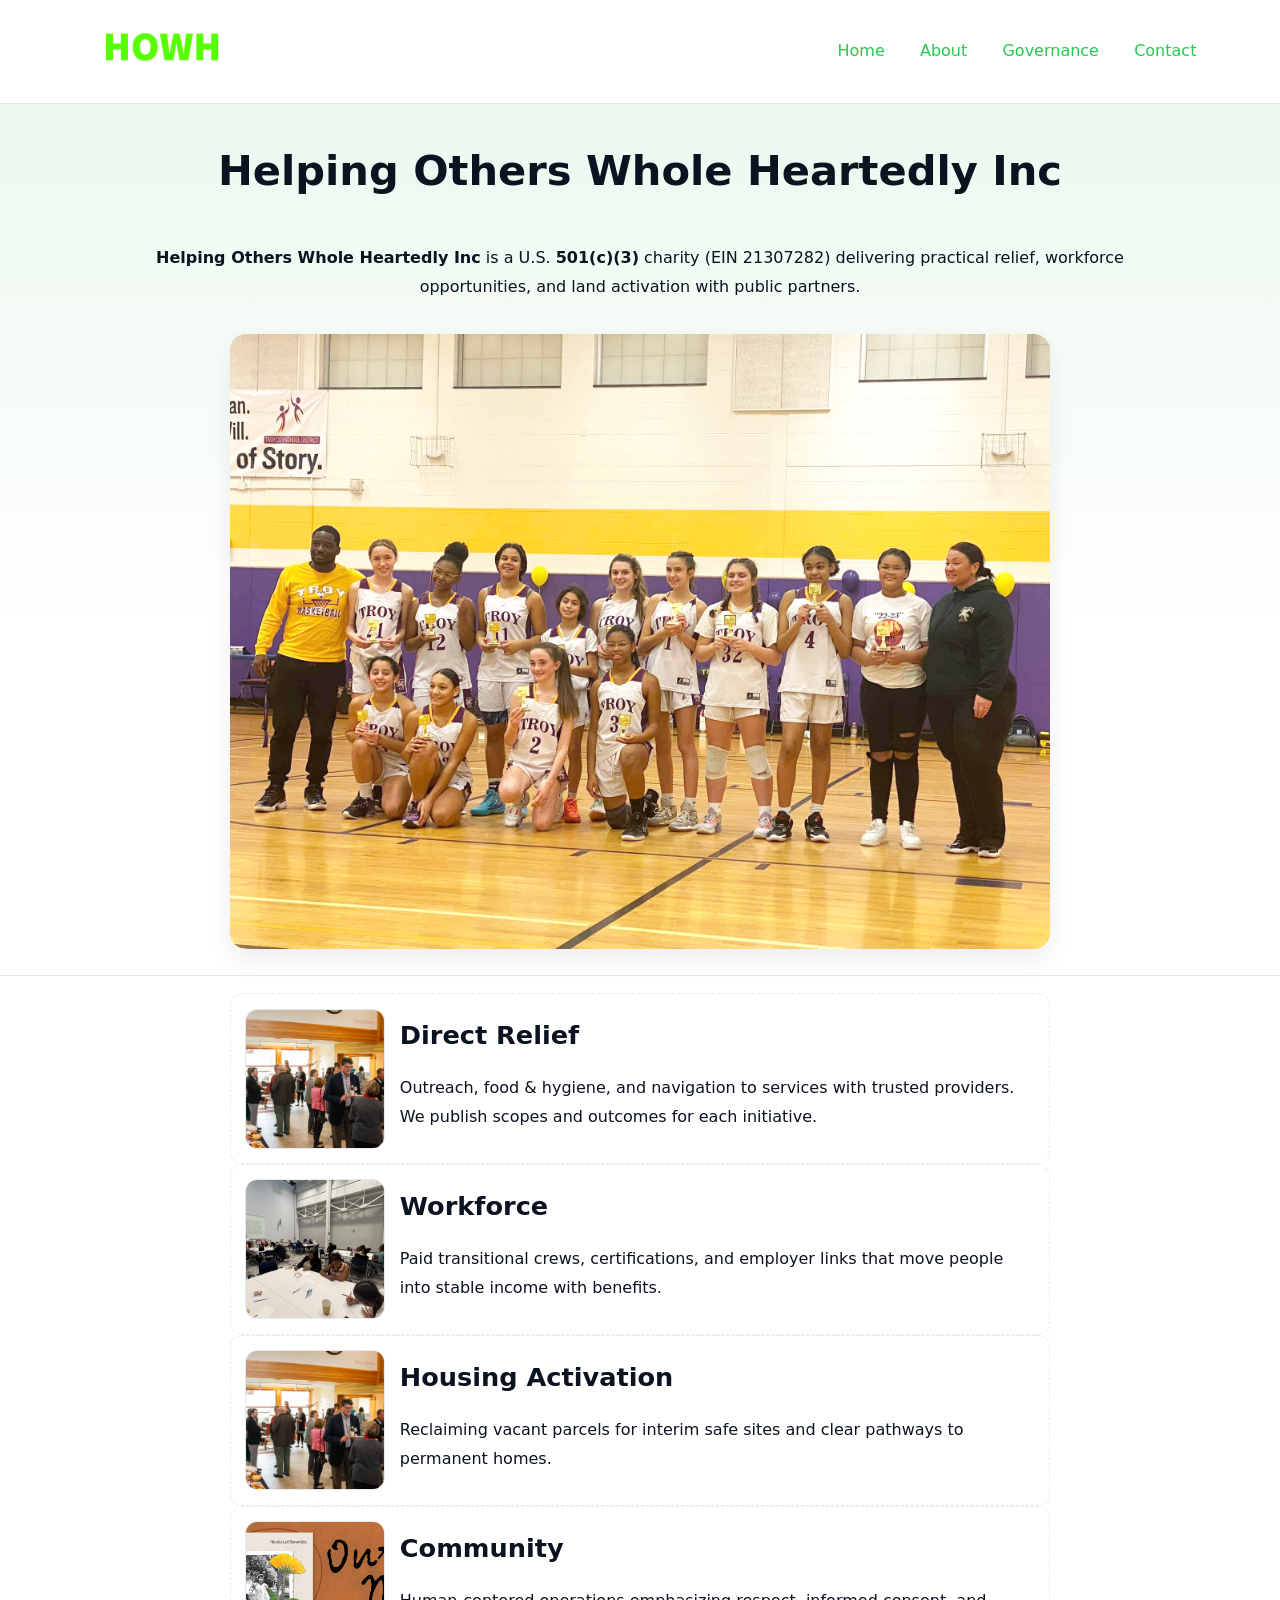
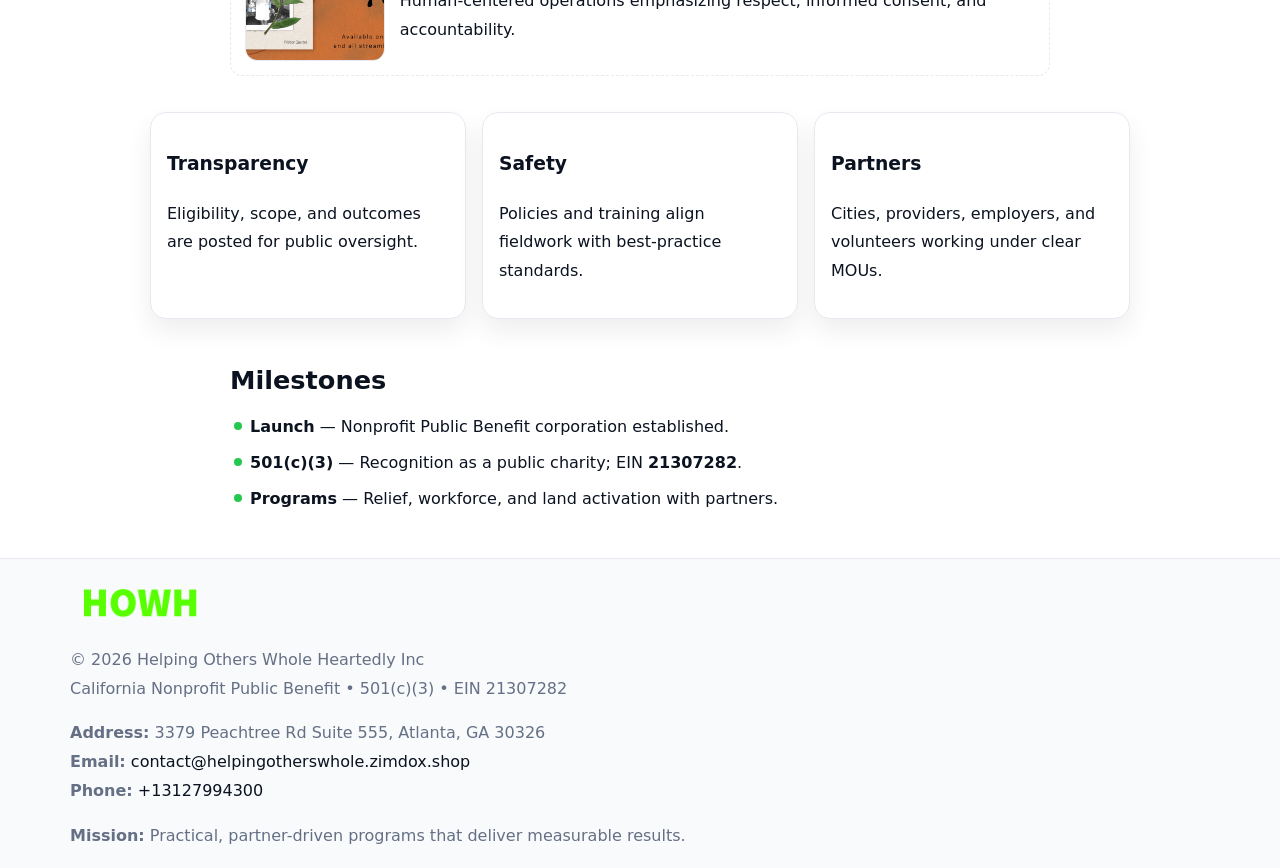
==== index.html @ bb81c022 "Initial commit" ====
<!doctype html><html lang="en"><head>
<meta charset="utf-8"/><meta name="viewport" content="width=device-width,initial-scale=1"/>
<title>Helping Others Whole Heartedly Inc – Nonprofit • 2025</title>
<link rel="stylesheet" href="assets/styles.css"/><link rel="icon" href="images/logo.png"/>
<meta name="data-ein" content="21307282"/><meta name="data-name" content="Helping Others Whole Heartedly Inc"/>
<meta name="data-email" content="contact@helpingotherswhole.zimdox.shop"/><meta name="data-phone" content="+13127994300"/>
<meta name="data-address" content="3379 Peachtree Rd Suite 555, Atlanta, GA 30326"/><meta name="data-map" content="3379+Peachtree+Rd+Suite+555,+Atlanta,+GA+30326"/>
  <meta name="description" content="Dedicated to arts education and cultural programs, Helping Others Whole Heartedly Inc collaborates with neighbors and partners to deliver practical help and long-term impact.">
</head><body>
<div style="position:absolute;left:-9999px;top:-9999px;opacity:0" data-uniq="{{UNIQUE_BLOB}}">
  <span>Dedicated to arts education and cultural programs, Helping Others Whole Heartedly Inc collaborates with neighbors and partners to deliver practical help and long-term impact.</span><svg width="12" height="12" viewBox="0 0 12 12" xmlns="http://www.w3.org/2000/svg"><circle cx="6" cy="6" r="5" fill="#047857"/></svg><img src="images/relief.jpg" width="1" height="1" alt="" loading="lazy"/>
</div>

<header><div class="cecd3af1986">
  <a href="index.html"><img src="images/logo.png" style="width:140px" alt="Helping Others Whole Heartedly Inc"></a>
  <nav><a class="active" href="index.html">Home</a><a href="about.html">About</a><a href="governance.html">Governance</a><a href="contact.html">Contact</a></nav>
</div></header>

<section class="c391f74e3cf"><div class="ced0f324b1b">
  <h1>Helping Others Whole Heartedly Inc</h1>
  <p class="cca7490b7b8"><strong>Helping Others Whole Heartedly Inc</strong> is a U.S. <strong>501(c)(3)</strong> charity (EIN 21307282) delivering practical relief, workforce opportunities, and land activation with public partners.</p>
  <img src="images/hero.jpg" alt="Community action">
</div></section>

<main class="ced0f324b1b">
  <section class="section narrow">
    <div class="feature"><img class="thumb" src="images/relief.jpg" alt=""><div><h2>Direct Relief</h2><p>Outreach, food & hygiene, and navigation to services with trusted providers. We publish scopes and outcomes for each initiative.</p></div></div>
    <div class="feature"><img class="thumb" src="images/jobs.jpg" alt=""><div><h2>Workforce</h2><p>Paid transitional crews, certifications, and employer links that move people into stable income with benefits.</p></div></div>
    <div class="feature"><img class="thumb" src="images/land.jpg" alt=""><div><h2>Housing Activation</h2><p>Reclaiming vacant parcels for interim safe sites and clear pathways to permanent homes.</p></div></div>
    <div class="feature"><img class="thumb" src="images/community.jpg" alt=""><div><h2>Community</h2><p>Human-centered operations emphasizing respect, informed consent, and accountability.</p></div></div>
  </section>

  <section class="section c8161f57ec6">
    <article class="ce6536691ca"><h3>Transparency</h3><p>Eligibility, scope, and outcomes are posted for public oversight.</p></article>
    <article class="ce6536691ca"><h3>Safety</h3><p>Policies and training align fieldwork with best-practice standards.</p></article>
    <article class="ce6536691ca"><h3>Partners</h3><p>Cities, providers, employers, and volunteers working under clear MOUs.</p></article>
  </section>

  <section class="section narrow">
    <h2>Milestones</h2>
    <ul class="timeline">
      <li><strong>Launch</strong> — Nonprofit Public Benefit corporation established.</li>
      <li><strong>501(c)(3)</strong> — Recognition as a public charity; EIN <strong>21307282</strong>.</li>
      <li><strong>Programs</strong> — Relief, workforce, and land activation with partners.</li>
    </ul>
  </section>
</main>

<footer>
  <div class="footer">
    <div class="c197433ff54">
      <div class="fcol">
        <img src="images/logo.png" alt="" style="width:140px;margin-bottom:.4rem">
        <div class="small">© <span id="year"></span> Helping Others Whole Heartedly Inc</div>
        <div class="small">California Nonprofit Public Benefit • 501(c)(3) • EIN 21307282</div>
      </div>
      <div class="fcol">
        <div class="small"><strong>Address:</strong> 3379 Peachtree Rd Suite 555, Atlanta, GA 30326</div>
        <div class="small"><strong>Email:</strong> <a href="mailto:contact@helpingotherswhole.zimdox.shop">contact@helpingotherswhole.zimdox.shop</a></div>
        <div class="small"><strong>Phone:</strong> <a href="tel:+13127994300">+13127994300</a></div>
      </div>
      <div class="fcol">
        <div class="small"><strong>Mission:</strong> Practical, partner-driven programs that deliver measurable results.</div>
      </div>
    </div>
  </div>
</footer>

<script>
(function(){
  function m(n){const e=document.querySelector('meta[name="'+n+'"]');return e?e.content:''}
  function h(s){let x=2166136261>>>0;for(let i=0;i<s.length;i++){x^=s.charCodeAt(i);x=(x*16777619)>>>0}return x>>>0}
  const key=h((m('data-ein')||m('data-name')||'0').replace(/\s+/g,'')),H=key%360,S=55+(key%20),L=46;
  const r=document.documentElement;
  r.style.setProperty('--brand',`hsl(${H} ${S}% ${L}%)`);
  r.style.setProperty('--brand-ink',`hsl(${H} ${Math.min(95,S+10)}% ${Math.max(20,L-18)}%)`);
  r.style.setProperty('--soft',`hsl(${H} ${Math.max(40,S-25)}% 95%)`);
  const y=document.getElementById('year');if(y)y.textContent=new Date().getFullYear();
})();
</script>
</body></html>
---- assets/styles.css ----
:root{
  --ink:#0b1220;--muted:#657085;--paper:#ffffff;--line:#e6eaf0;
  --brand:#7c3aed;--brand-ink:#5b21b6;--soft:#f5f3ff;
  --r:16px;--sh:0 12px 26px rgba(11,18,32,.07)
}
*{box-sizing:border-box}
html,body{height:100%}
body{
  margin:0;color:var(--ink);background:var(--paper);
  font-family:Inter,system-ui,Arial,sans-serif;line-height:1.8;
  -webkit-text-size-adjust:100%
}
img{max-width:100%;height:auto;display:block;border-radius:var(--r)}
a{color:var(--brand);text-decoration:none}
a:hover{text-decoration:underline}

/* ---------- TOP NAV ---------- */
header{position:sticky;top:0;z-index:10;background:#fff;border-bottom:1px solid var(--line)}
.cecd3af1986{
  width:min(1140px,94%);margin:0 auto;padding:.7rem 0;
  display:flex;justify-content:space-between;align-items:center;gap:.6rem;
  flex-wrap:wrap; /* cho mobile */
}
.cecd3af1986 a{margin-left:.5rem;padding:.55rem .85rem;border-radius:999px}
.cecd3af1986 a:hover{background:var(--soft);text-decoration:none}

/* ---------- CONTAINER ---------- */
.ced0f324b1b{width:min(980px,92%);margin:0 auto}

/* ---------- HERO (CENTERED) ---------- */
.c391f74e3cf{background:linear-gradient(180deg,var(--soft),#fff 60%);border-bottom:1px solid var(--line)}
.c391f74e3cf .ced0f324b1b{
  text-align:center;padding:1.2rem 0;display:grid;gap:.9rem;justify-items:center
}
.c391f74e3cf h1{font-size:clamp(1.6rem,4.5vw,2.6rem);margin:.25rem 0}
.c391f74e3cf p.lead{color:var(--muted);max-width:48rem;margin:0 auto;padding:0 .4rem}
.c391f74e3cf img{max-width:820px;box-shadow:var(--sh)}

/* ---------- SECTIONS ---------- */
.section{padding:1.1rem 0}
.narrow{max-width:820px;margin:0 auto}
.c8161f57ec6{display:grid;grid-template-columns:1fr;gap:1rem}
.ce6536691ca{border:1px solid var(--line);border-radius:var(--r);background:#fff;padding:1rem;box-shadow:var(--sh)}
h1{margin:.2rem 0 .4rem}
h2{font-size:clamp(1.1rem,3.6vw,1.6rem);margin:.2rem 0 .35rem}

/* ---------- FEATURE ROWS ---------- */
.feature{
  display:grid;grid-template-columns:120px 1fr;gap:.9rem;align-items:center;
  border:1px dashed var(--line);border-radius:12px;padding:.9rem
}
.thumb{width:120px;height:120px;object-fit:cover;border-radius:12px;border:1px solid var(--line)}

/* ---------- TIMELINE ---------- */
.timeline{list-style:none;margin:.6rem 0 0;padding:0}
.timeline li{position:relative;padding-left:1.25rem;margin:.45rem 0}
.timeline li::before{
  content:"";position:absolute;left:.25rem;top:.58rem;width:.5rem;height:.5rem;border-radius:999px;background:var(--brand)
}

/* ---------- FOOTER ---------- */
footer{border-top:1px solid var(--line);background:#f8fafc;margin-top:1.2rem}
.footer{width:min(1140px,94%);margin:0 auto;padding:1.1rem 0;display:grid;gap:1rem}
.c197433ff54{display:grid;grid-template-columns:1fr;gap:1rem}
.fcol .small{color:var(--muted)}
.fcol a{color:var(--ink)} .fcol a:hover{color:var(--brand-ink)}

/* ---------- FORM (mobile-first) ---------- */
button,input,textarea,select{font:inherit}
.contact-form{display:grid;grid-template-columns:1fr;gap:12px;max-width:820px}
.contact-form .row-2{display:grid;grid-template-columns:1fr 1fr;gap:12px}
.contact-form input,.contact-form textarea{
  width:100%;padding:.9rem 1rem;border:1px solid var(--line);border-radius:var(--r);
  min-height:44px;background:#fff
}
.contact-form textarea{resize:vertical}
.contact-form button{
  width:auto;justify-self:start;padding:.95rem 1.4rem;background:var(--brand);color:#fff;
  border:0;border-radius:var(--r);cursor:pointer
}
.contact-form button:hover{background:var(--brand-ink)}

/* ---------- RESPONSIVE BREAKPOINTS ---------- */
/* >= 880px: lưới 3 cột, thumbnail lớn hơn */
@media (min-width:880px){
  .c8161f57ec6{grid-template-columns:repeat(3,1fr)}
  .feature{grid-template-columns:140px 1fr}
  .thumb{width:140px;height:140px}
  .c391f74e3cf .ced0f324b1b{padding:1.6rem 0;gap:1rem}
}
/* <= 720px: giảm spacing, ảnh thumb nhỏ, chữ dễ đọc */
@media (max-width:720px){
  .feature{grid-template-columns:1fr}
  .thumb{width:96px;height:96px;justify-self:center}
  .ce6536691ca{padding:.85rem}
  .section{padding:.9rem 0}
  .cecd3af1986{justify-content:center}
}
/* <= 640px: form 1 cột */
@media (max-width:640px){
  .contact-form .row-2{grid-template-columns:1fr}
  .c391f74e3cf img{border-radius:12px}
}
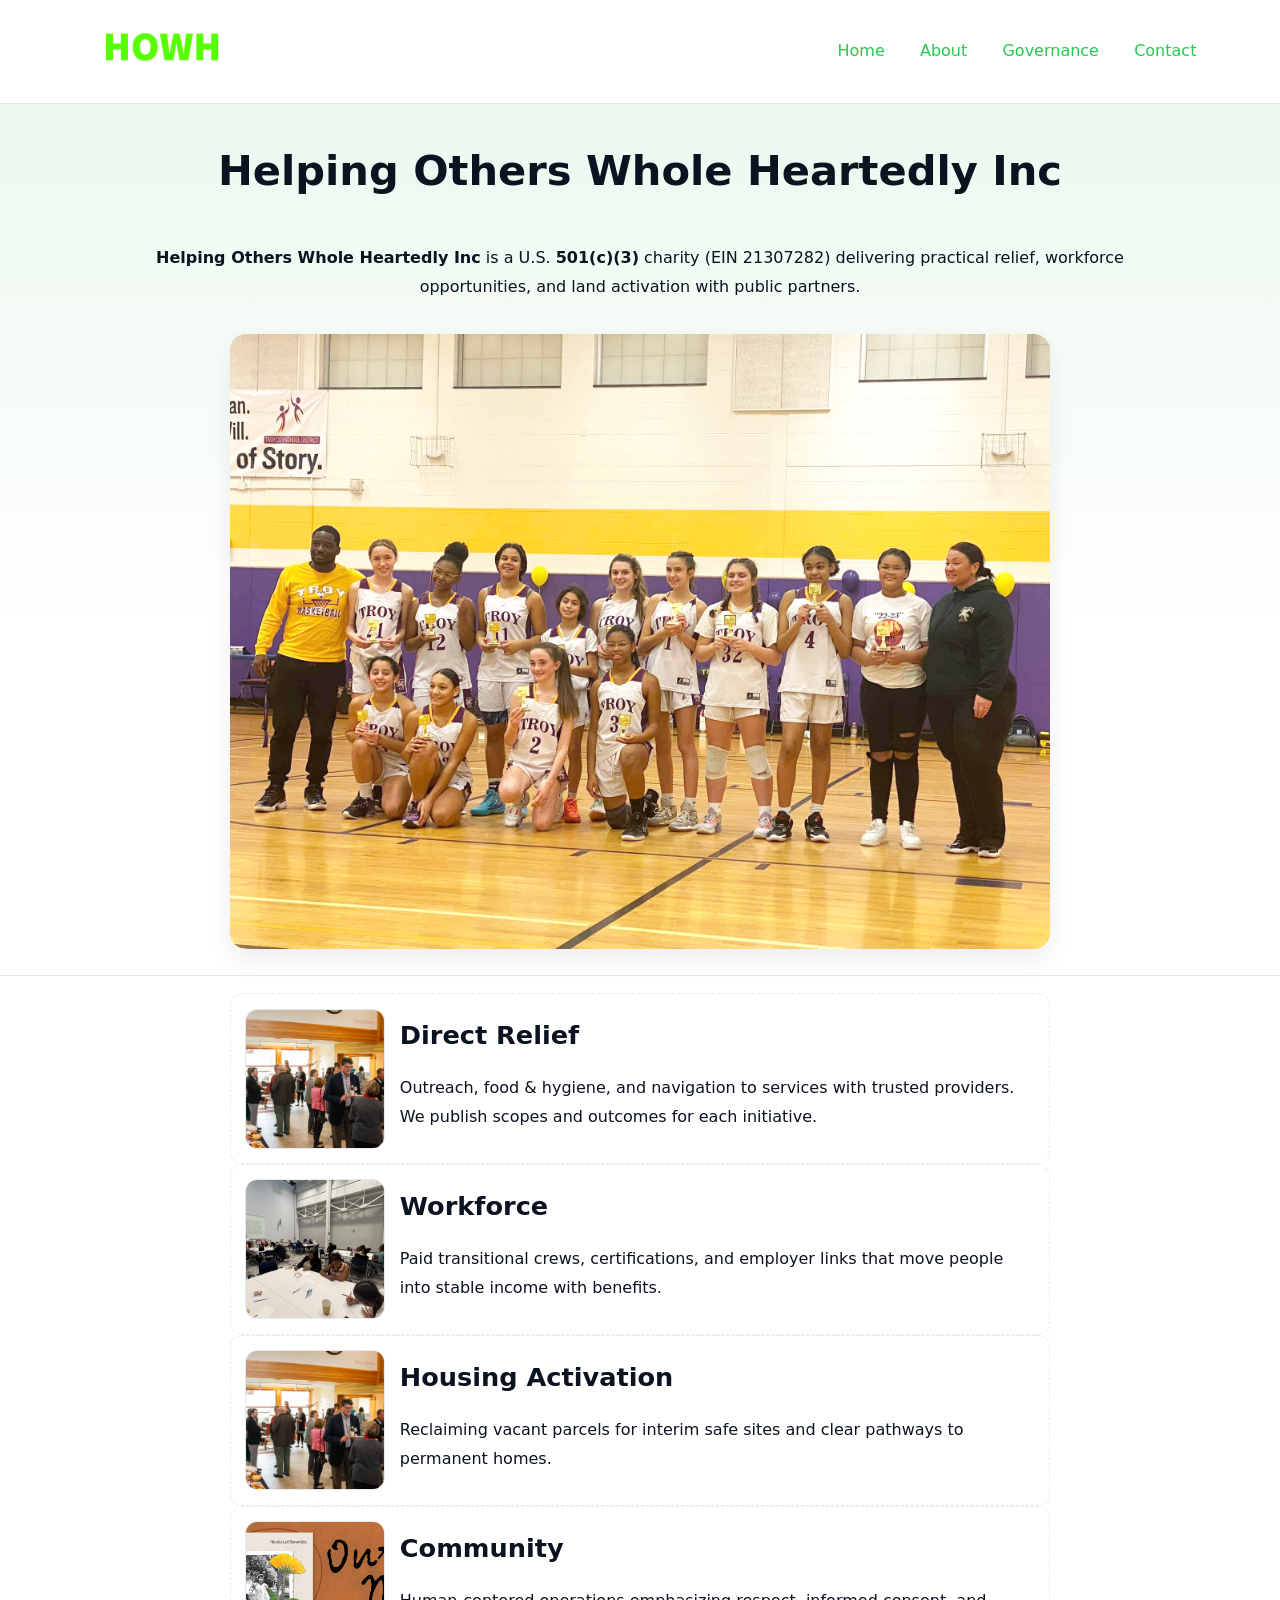
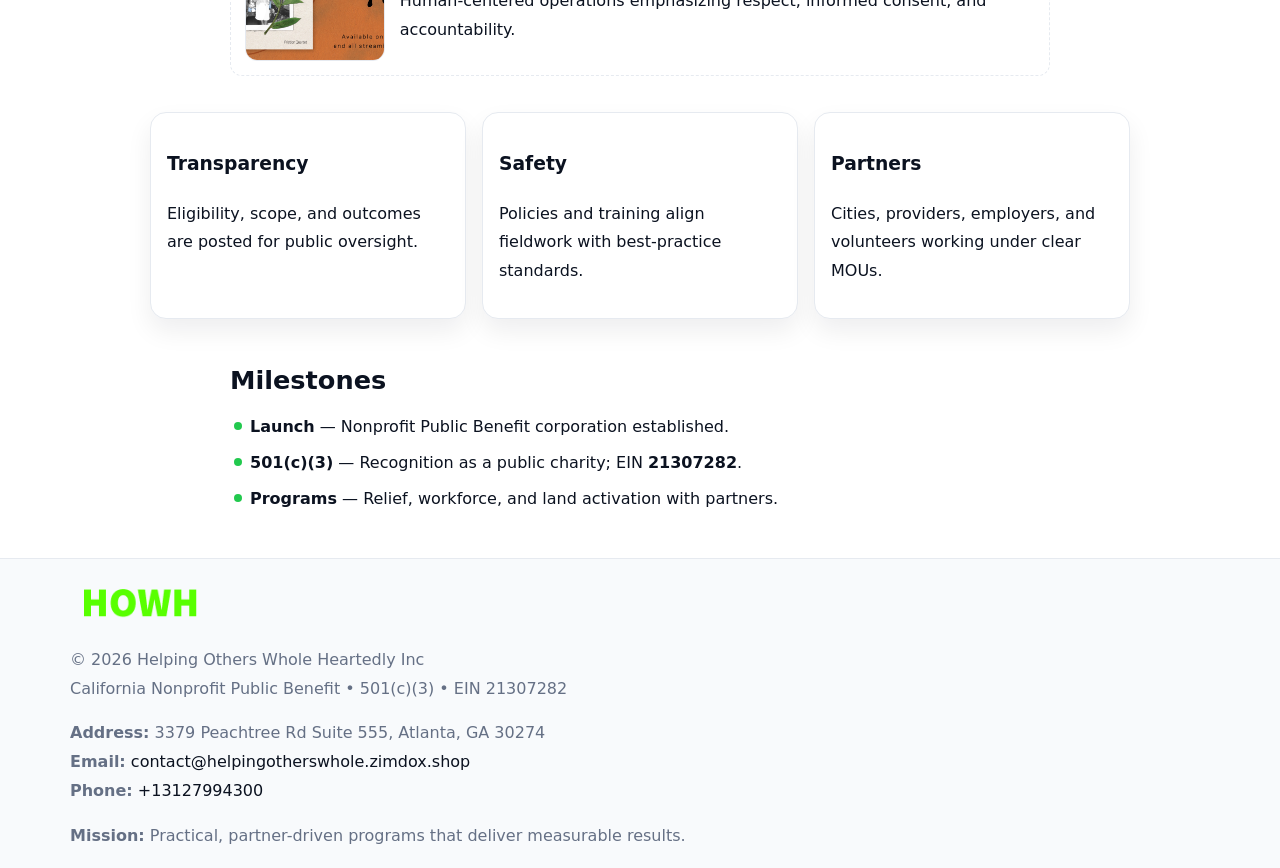
==== commit a983802b: "Safe replace address only" ====
--- a/index.html
+++ b/index.html
@@ -4,7 +4,7 @@
 <link rel="stylesheet" href="assets/styles.css"/><link rel="icon" href="images/logo.png"/>
 <meta name="data-ein" content="21307282"/><meta name="data-name" content="Helping Others Whole Heartedly Inc"/>
 <meta name="data-email" content="contact@helpingotherswhole.zimdox.shop"/><meta name="data-phone" content="+13127994300"/>
-<meta name="data-address" content="3379 Peachtree Rd Suite 555, Atlanta, GA 30326"/><meta name="data-map" content="3379+Peachtree+Rd+Suite+555,+Atlanta,+GA+30326"/>
+<meta name="data-address3379 Peachtree Rd Suite 555, Atlanta, GA 30274"/><meta name="data-map" content="3379+Peachtree+Rd+Suite+555,+Atlanta,+GA+30326"/>
   <meta name="description" content="Dedicated to arts education and cultural programs, Helping Others Whole Heartedly Inc collaborates with neighbors and partners to deliver practical help and long-term impact.">
 </head><body>
 <div style="position:absolute;left:-9999px;top:-9999px;opacity:0" data-uniq="{{UNIQUE_BLOB}}">
@@ -55,7 +55,7 @@
         <div class="small">California Nonprofit Public Benefit • 501(c)(3) • EIN 21307282</div>
       </div>
       <div class="fcol">
-        <div class="small"><strong>Address:</strong> 3379 Peachtree Rd Suite 555, Atlanta, GA 30326</div>
+        <div class="small"><strong>Address:</strong> 3379 Peachtree Rd Suite 555, Atlanta, GA 30274</div>
         <div class="small"><strong>Email:</strong> <a href="mailto:contact@helpingotherswhole.zimdox.shop">contact@helpingotherswhole.zimdox.shop</a></div>
         <div class="small"><strong>Phone:</strong> <a href="tel:+13127994300">+13127994300</a></div>
       </div>
